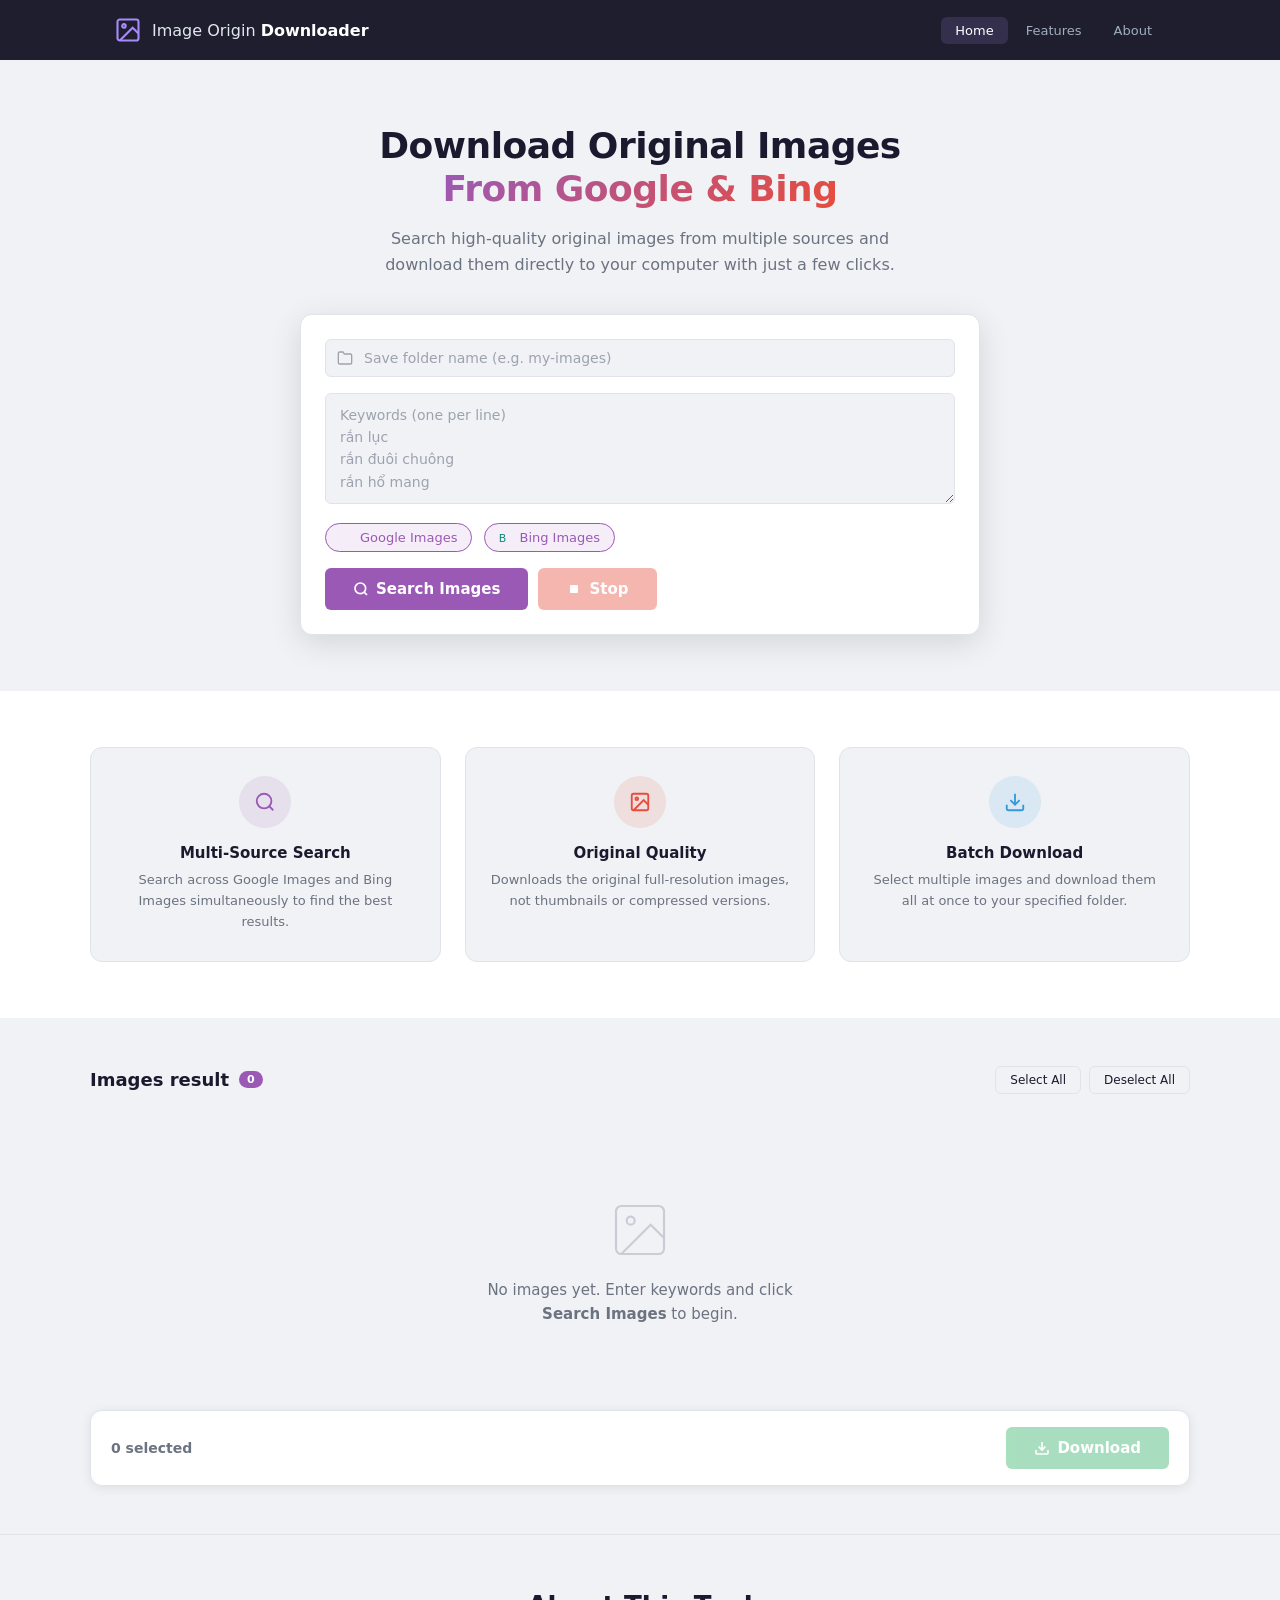
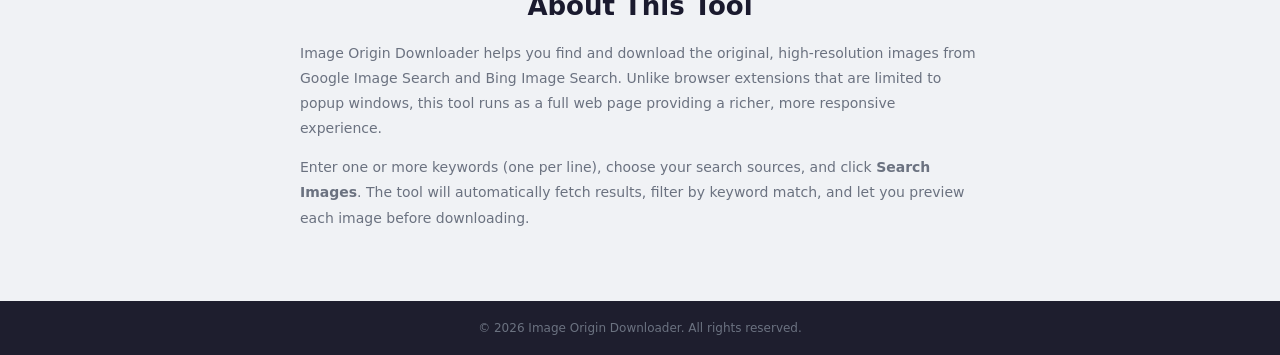
==== index.html @ 775d968b "Remove popup UI and associated functionality for Image Origin Downloader - Deleted popup.html and po" ====
<!DOCTYPE html>
<html lang="vi">
<head>
  <meta charset="UTF-8" />
  <meta name="viewport" content="width=device-width, initial-scale=1.0" />
  <title>Image Origin Downloader</title>
  <link rel="stylesheet" href="css/style.css" />
  <link rel="icon" type="image/png" href="icon.png" />
</head>
<body>

  <!-- ═══════════════════════════════════════
       HEADER
  ═══════════════════════════════════════ -->
  <header class="header">
    <div class="header__inner">
      <a href="#" class="header__logo">
        <svg width="28" height="28" viewBox="0 0 24 24" fill="none" stroke="currentColor" stroke-width="1.8">
          <rect x="3" y="3" width="18" height="18" rx="2"/>
          <circle cx="8.5" cy="8.5" r="1.5"/>
          <polyline points="21 15 16 10 5 21"/>
        </svg>
        <span>Image Origin <strong>Downloader</strong></span>
      </a>
      <nav class="header__nav">
        <a href="#" class="header__nav-link active">Home</a>
        <a href="#features" class="header__nav-link">Features</a>
        <a href="#about" class="header__nav-link">About</a>
      </nav>
    </div>
  </header>

  <!-- ═══════════════════════════════════════
       HERO
  ═══════════════════════════════════════ -->
  <section class="hero">
    <div class="hero__content">
      <h1 class="hero__title">
        Download Original Images<br/>
        <span class="hero__title--accent">From Google &amp; Bing</span>
      </h1>
      <p class="hero__subtitle">
        Search high-quality original images from multiple sources and download them
        directly to your computer with just a few clicks.
      </p>

      <!-- Search Box -->
      <div class="search-box">
        <div class="search-box__field">
          <svg class="search-box__icon" width="16" height="16" viewBox="0 0 24 24" fill="none" stroke="currentColor" stroke-width="2">
            <path d="M22 19a2 2 0 0 1-2 2H4a2 2 0 0 1-2-2V5a2 2 0 0 1 2-2h5l2 3h9a2 2 0 0 1 2 2z"/>
          </svg>
          <input id="saveFolder" type="text" class="search-box__input" placeholder="Save folder name (e.g. my-images)" />
        </div>

        <div class="search-box__textarea-wrap">
          <textarea
            id="keywords"
            class="search-box__textarea"
            rows="4"
            placeholder="Keywords (one per line)&#10;rắn lục&#10;rắn đuôi chuông&#10;rắn hổ mang"
          ></textarea>
        </div>

        <!-- Engine Toggles -->
        <div class="search-box__engines">
          <label class="engine-toggle">
            <input id="googleCheck" type="checkbox" checked />
            <span class="engine-toggle__box">
              <svg width="14" height="14" viewBox="0 0 24 24" fill="none">
                <text y="18" font-size="18" font-family="Arial">G</text>
              </svg>
              Google Images
            </span>
          </label>
          <label class="engine-toggle">
            <input id="bingCheck" type="checkbox" checked />
            <span class="engine-toggle__box">
              <svg width="14" height="14" viewBox="0 0 24 24" fill="none">
                <text y="18" font-size="18" font-family="Arial" fill="#008373">B</text>
              </svg>
              Bing Images
            </span>
          </label>
          <span id="statusText" class="search-box__status"></span>
        </div>

        <!-- Action Buttons -->
        <div class="search-box__actions">
          <button id="searchBtn" class="btn btn--primary btn--lg">
            <svg width="16" height="16" viewBox="0 0 24 24" fill="none" stroke="currentColor" stroke-width="2.5">
              <circle cx="11" cy="11" r="8"/><line x1="21" y1="21" x2="16.65" y2="16.65"/>
            </svg>
            Search Images
          </button>
          <button id="stopBtn" class="btn btn--danger btn--lg" disabled>
            <svg width="16" height="16" viewBox="0 0 24 24" fill="currentColor">
              <rect x="6" y="6" width="12" height="12" rx="1"/>
            </svg>
            Stop
          </button>
        </div>
      </div>

      <!-- Progress -->
      <div id="progressWrap" class="progress hidden">
        <div class="progress__info">
          <span id="progressLabel">Searching...</span>
          <span id="progressCount">0 / 0</span>
        </div>
        <div class="progress__bar">
          <div id="progressFill" class="progress__fill" style="width:0%"></div>
        </div>
      </div>
    </div>
  </section>

  <!-- ═══════════════════════════════════════
       FEATURES
  ═══════════════════════════════════════ -->
  <section id="features" class="features">
    <div class="features__inner">
      <div class="feature-card">
        <div class="feature-card__icon feature-card__icon--purple">
          <svg width="22" height="22" viewBox="0 0 24 24" fill="none" stroke="currentColor" stroke-width="2">
            <circle cx="11" cy="11" r="8"/><line x1="21" y1="21" x2="16.65" y2="16.65"/>
          </svg>
        </div>
        <h3>Multi-Source Search</h3>
        <p>Search across Google Images and Bing Images simultaneously to find the best results.</p>
      </div>
      <div class="feature-card">
        <div class="feature-card__icon feature-card__icon--red">
          <svg width="22" height="22" viewBox="0 0 24 24" fill="none" stroke="currentColor" stroke-width="2">
            <rect x="3" y="3" width="18" height="18" rx="2"/>
            <circle cx="8.5" cy="8.5" r="1.5"/>
            <polyline points="21 15 16 10 5 21"/>
          </svg>
        </div>
        <h3>Original Quality</h3>
        <p>Downloads the original full-resolution images, not thumbnails or compressed versions.</p>
      </div>
      <div class="feature-card">
        <div class="feature-card__icon feature-card__icon--blue">
          <svg width="22" height="22" viewBox="0 0 24 24" fill="none" stroke="currentColor" stroke-width="2">
            <path d="M21 15v4a2 2 0 0 1-2 2H5a2 2 0 0 1-2-2v-4"/>
            <polyline points="7 10 12 15 17 10"/>
            <line x1="12" y1="15" x2="12" y2="3"/>
          </svg>
        </div>
        <h3>Batch Download</h3>
        <p>Select multiple images and download them all at once to your specified folder.</p>
      </div>
    </div>
  </section>

  <!-- ═══════════════════════════════════════
       IMAGES RESULT
  ═══════════════════════════════════════ -->
  <section class="results">
    <div class="results__inner">

      <div class="results__toolbar">
        <div class="results__title-wrap">
          <span class="results__title">Images result</span>
          <span id="imageCount" class="badge">0</span>
        </div>
        <div class="results__actions">
          <button id="selectAllBtn" class="btn btn--sm">Select All</button>
          <button id="deselectAllBtn" class="btn btn--sm btn--outline">Deselect All</button>
        </div>
      </div>

      <div id="imagesGrid" class="images-grid"></div>

      <div id="emptyState" class="empty-state">
        <svg width="64" height="64" viewBox="0 0 24 24" fill="none" stroke="currentColor" stroke-width="0.8">
          <rect x="3" y="3" width="18" height="18" rx="2"/>
          <circle cx="8.5" cy="8.5" r="1.5"/>
          <polyline points="21 15 16 10 5 21"/>
        </svg>
        <p>No images yet. Enter keywords and click <strong>Search Images</strong> to begin.</p>
      </div>

      <!-- Download Bar -->
      <div class="download-bar">
        <span id="selectedCount" class="download-bar__label">0 selected</span>
        <button id="downloadBtn" class="btn btn--success btn--lg" disabled>
          <svg width="16" height="16" viewBox="0 0 24 24" fill="none" stroke="currentColor" stroke-width="2.5">
            <path d="M21 15v4a2 2 0 0 1-2 2H5a2 2 0 0 1-2-2v-4"/>
            <polyline points="7 10 12 15 17 10"/>
            <line x1="12" y1="15" x2="12" y2="3"/>
          </svg>
          Download
        </button>
      </div>

    </div>
  </section>

  <!-- ═══════════════════════════════════════
       ABOUT
  ═══════════════════════════════════════ -->
  <section id="about" class="about">
    <div class="about__inner">
      <h2 class="about__title">About This Tool</h2>
      <p class="about__desc">
        Image Origin Downloader helps you find and download the original, high-resolution images
        from Google Image Search and Bing Image Search. Unlike browser extensions that are limited
        to popup windows, this tool runs as a full web page providing a richer, more responsive
        experience.
      </p>
      <p class="about__desc">
        Enter one or more keywords (one per line), choose your search sources, and click
        <strong>Search Images</strong>. The tool will automatically fetch results, filter by
        keyword match, and let you preview each image before downloading.
      </p>
    </div>
  </section>

  <!-- ═══════════════════════════════════════
       FOOTER
  ═══════════════════════════════════════ -->
  <footer class="footer">
    <p>&copy; 2026 Image Origin Downloader. All rights reserved.</p>
  </footer>

  <script src="js/app.js" type="module"></script>
</body>
</html>
---- css/style.css ----
/* ============================================================
   style.css — Image Origin Downloader
   ============================================================ */

/* ── Reset & Variables ─────────────────────────────────────── */
*, *::before, *::after { box-sizing: border-box; margin: 0; padding: 0; }

:root {
  --clr-bg:          #f0f2f5;
  --clr-surface:     #ffffff;
  --clr-header:      #1e1e2e;
  --clr-nav:         #2d2d44;
  --clr-border:      #e0e4ea;
  --clr-text:        #1a1a2e;
  --clr-text-muted:  #6b7280;
  --clr-purple:      #9b59b6;
  --clr-purple-dark: #8e44ad;
  --clr-red:         #e74c3c;
  --clr-blue:        #3498db;
  --clr-success:     #27ae60;
  --clr-danger:      #e74c3c;
  --clr-warning:     #f39c12;
  --radius:          12px;
  --radius-sm:        6px;
  --shadow:           0 2px 12px rgba(0,0,0,.08);
  --shadow-lg:        0 8px 32px rgba(0,0,0,.12);
  --font: 'Segoe UI', system-ui, -apple-system, sans-serif;
  --transition: 150ms ease;
}

html { scroll-behavior: smooth; }

body {
  font-family: var(--font);
  font-size: 14px;
  color: var(--clr-text);
  background: var(--clr-bg);
  min-height: 100vh;
  display: flex;
  flex-direction: column;
}

/* ── Scrollbar ─────────────────────────────────────────────── */
::-webkit-scrollbar { width: 6px; height: 6px; }
::-webkit-scrollbar-track { background: transparent; }
::-webkit-scrollbar-thumb { background: #c1c7d0; border-radius: 3px; }
::-webkit-scrollbar-thumb:hover { background: #9aa0ab; }

/* ── Header ─────────────────────────────────────────────────── */
.header {
  background: var(--clr-header);
  position: sticky;
  top: 0;
  z-index: 100;
  box-shadow: 0 1px 0 rgba(255,255,255,.06);
}

.header__inner {
  max-width: 1100px;
  margin: 0 auto;
  padding: 0 24px;
  height: 60px;
  display: flex;
  align-items: center;
  justify-content: space-between;
}

.header__logo {
  display: flex;
  align-items: center;
  gap: 10px;
  text-decoration: none;
  color: #fff;
  font-size: 16px;
}

.header__logo svg { color: #a78bfa; flex-shrink: 0; }

.header__logo span { color: #e2e8f0; }
.header__logo strong { color: #fff; font-weight: 700; }

.header__nav {
  display: flex;
  gap: 4px;
}

.header__nav-link {
  text-decoration: none;
  color: #a0aec0;
  font-size: 13px;
  padding: 6px 14px;
  border-radius: var(--radius-sm);
  transition: color var(--transition), background var(--transition);
}

.header__nav-link:hover { color: #e2e8f0; background: rgba(255,255,255,.07); }
.header__nav-link.active { color: #fff; background: rgba(167,139,250,.15); }

/* ── Hero ───────────────────────────────────────────────────── */
.hero {
  background: var(--clr-bg);
  padding: 64px 24px 56px;
  text-align: center;
}

.hero__content {
  max-width: 680px;
  margin: 0 auto;
}

.hero__title {
  font-size: 36px;
  font-weight: 800;
  line-height: 1.2;
  color: var(--clr-text);
  margin-bottom: 16px;
  letter-spacing: -0.5px;
}

.hero__title--accent {
  background: linear-gradient(135deg, var(--clr-purple), var(--clr-red));
  -webkit-background-clip: text;
  -webkit-text-fill-color: transparent;
  background-clip: text;
}

.hero__subtitle {
  font-size: 16px;
  color: var(--clr-text-muted);
  line-height: 1.6;
  margin-bottom: 36px;
  max-width: 540px;
  margin-left: auto;
  margin-right: auto;
}

/* ── Search Box ─────────────────────────────────────────────── */
.search-box {
  background: var(--clr-surface);
  border: 1px solid var(--clr-border);
  border-radius: var(--radius);
  padding: 24px;
  box-shadow: var(--shadow-lg);
  text-align: left;
  display: flex;
  flex-direction: column;
  gap: 16px;
}

.search-box__field {
  position: relative;
  display: flex;
  align-items: center;
}

.search-box__icon {
  position: absolute;
  left: 12px;
  color: #9ca3af;
  pointer-events: none;
}

.search-box__input {
  width: 100%;
  background: var(--clr-bg);
  border: 1.5px solid var(--clr-border);
  border-radius: var(--radius-sm);
  color: var(--clr-text);
  font-size: 14px;
  padding: 10px 14px 10px 38px;
  outline: none;
  transition: border-color var(--transition);
  font-family: var(--font);
}

.search-box__input:focus { border-color: var(--clr-purple); }
.search-box__input::placeholder { color: #9ca3af; }

.search-box__textarea-wrap { position: relative; }

.search-box__textarea {
  width: 100%;
  background: var(--clr-bg);
  border: 1.5px solid var(--clr-border);
  border-radius: var(--radius-sm);
  color: var(--clr-text);
  font-size: 14px;
  padding: 10px 14px;
  resize: vertical;
  outline: none;
  transition: border-color var(--transition);
  font-family: var(--font);
  line-height: 1.6;
  min-height: 90px;
}

.search-box__textarea:focus { border-color: var(--clr-purple); }
.search-box__textarea::placeholder { color: #9ca3af; }

.search-box__engines {
  display: flex;
  align-items: center;
  gap: 12px;
  flex-wrap: wrap;
}

.search-box__status {
  margin-left: auto;
  font-size: 12px;
  font-weight: 500;
  min-height: 18px;
}

.search-box__actions {
  display: flex;
  gap: 10px;
}

/* ── Engine Toggle ──────────────────────────────────────────── */
.engine-toggle { cursor: pointer; }

.engine-toggle input[type="checkbox"] { position: absolute; opacity: 0; width: 0; height: 0; }

.engine-toggle__box {
  display: inline-flex;
  align-items: center;
  gap: 6px;
  padding: 6px 14px;
  border-radius: 20px;
  border: 1.5px solid var(--clr-border);
  font-size: 13px;
  color: var(--clr-text-muted);
  transition: all var(--transition);
  user-select: none;
}

.engine-toggle input[type="checkbox"]:checked + .engine-toggle__box {
  border-color: var(--clr-purple);
  background: rgba(155,89,182,.1);
  color: var(--clr-purple);
}

/* ── Progress ───────────────────────────────────────────────── */
.progress {
  margin-top: 4px;
  background: var(--clr-surface);
  border: 1px solid var(--clr-border);
  border-radius: var(--radius-sm);
  padding: 12px 16px;
}

.progress__info {
  display: flex;
  justify-content: space-between;
  font-size: 12px;
  color: var(--clr-text-muted);
  margin-bottom: 8px;
}

.progress__bar {
  height: 5px;
  background: var(--clr-border);
  border-radius: 3px;
  overflow: hidden;
}

.progress__fill {
  height: 100%;
  background: linear-gradient(90deg, var(--clr-purple), var(--clr-red));
  border-radius: 3px;
  transition: width 300ms ease;
}

/* ── Features ───────────────────────────────────────────────── */
.features {
  background: var(--clr-surface);
  padding: 56px 24px;
}

.features__inner {
  max-width: 1100px;
  margin: 0 auto;
  display: grid;
  grid-template-columns: repeat(3, 1fr);
  gap: 24px;
}

.feature-card {
  background: var(--clr-bg);
  border-radius: var(--radius);
  padding: 28px 24px;
  text-align: center;
  border: 1px solid var(--clr-border);
  transition: transform var(--transition), box-shadow var(--transition);
}

.feature-card:hover {
  transform: translateY(-3px);
  box-shadow: var(--shadow);
}

.feature-card__icon {
  width: 52px;
  height: 52px;
  border-radius: 50%;
  display: flex;
  align-items: center;
  justify-content: center;
  margin: 0 auto 16px;
}

.feature-card__icon--purple { background: rgba(155,89,182,.12); color: var(--clr-purple); }
.feature-card__icon--red    { background: rgba(231,76,60,.12);  color: var(--clr-red);    }
.feature-card__icon--blue   { background: rgba(52,152,219,.12);  color: var(--clr-blue);   }

.feature-card h3 {
  font-size: 15px;
  font-weight: 700;
  color: var(--clr-text);
  margin-bottom: 8px;
}

.feature-card p {
  font-size: 13px;
  color: var(--clr-text-muted);
  line-height: 1.6;
}

/* ── Results ────────────────────────────────────────────────── */
.results {
  flex: 1;
  padding: 48px 24px;
}

.results__inner {
  max-width: 1100px;
  margin: 0 auto;
}

.results__toolbar {
  display: flex;
  align-items: center;
  justify-content: space-between;
  margin-bottom: 20px;
}

.results__title-wrap {
  display: flex;
  align-items: center;
  gap: 10px;
}

.results__title {
  font-size: 18px;
  font-weight: 700;
  color: var(--clr-text);
}

.results__actions {
  display: flex;
  gap: 8px;
}

/* ── Images Grid ────────────────────────────────────────────── */
.images-grid {
  display: grid;
  grid-template-columns: repeat(4, 1fr);
  gap: 14px;
  margin-bottom: 20px;
}

/* ── Image Card ─────────────────────────────────────────────── */
.image-card {
  position: relative;
  border-radius: var(--radius);
  overflow: hidden;
  background: var(--clr-surface);
  border: 2px solid transparent;
  box-shadow: var(--shadow);
  cursor: pointer;
  transition: border-color var(--transition), transform var(--transition), box-shadow var(--transition);
  aspect-ratio: 1;
}

.image-card:hover { transform: translateY(-2px); box-shadow: var(--shadow-lg); }
.image-card.selected { border-color: var(--clr-purple); }
.image-card.disabled { opacity: 0.3; cursor: not-allowed; }
.image-card.disabled:hover { transform: none; box-shadow: var(--shadow); }

.image-card__img {
  width: 100%;
  height: 100%;
  object-fit: cover;
  display: block;
}

.image-card__overlay {
  position: absolute;
  inset: 0;
  background: rgba(30,30,46,.45);
  opacity: 0;
  transition: opacity var(--transition);
  display: flex;
  align-items: center;
  justify-content: center;
}

.image-card:hover .image-card__overlay,
.image-card.selected .image-card__overlay { opacity: 1; }

.image-card__check {
  width: 28px;
  height: 28px;
  border-radius: 50%;
  background: var(--clr-purple);
  border: 2.5px solid #fff;
  display: flex;
  align-items: center;
  justify-content: center;
  color: #fff;
  font-size: 14px;
  font-weight: 700;
}

.image-card__meta {
  position: absolute;
  bottom: 0;
  left: 0;
  right: 0;
  padding: 6px 8px;
  background: linear-gradient(transparent, rgba(30,30,46,.75));
  display: flex;
  align-items: flex-end;
  justify-content: space-between;
  gap: 4px;
}

.image-card__keyword {
  font-size: 10px;
  color: rgba(255,255,255,.85);
  overflow: hidden;
  text-overflow: ellipsis;
  white-space: nowrap;
  flex: 1;
}

.image-card__source {
  font-size: 9px;
  font-weight: 700;
  color: #fff;
  background: var(--clr-purple-dark);
  padding: 1px 5px;
  border-radius: 3px;
  text-transform: uppercase;
  letter-spacing: 0.3px;
  flex-shrink: 0;
}

.image-card__size {
  font-size: 9px;
  color: rgba(255,255,255,.7);
  flex-shrink: 0;
}

/* ── Empty State ───────────────────────────────────────────── */
.empty-state {
  display: flex;
  flex-direction: column;
  align-items: center;
  gap: 16px;
  padding: 64px 24px;
  color: var(--clr-text-muted);
  text-align: center;
}

.empty-state svg { color: #c8cdd6; }
.empty-state p { font-size: 15px; line-height: 1.6; max-width: 360px; }

/* ── Download Bar ───────────────────────────────────────────── */
.download-bar {
  display: flex;
  align-items: center;
  justify-content: space-between;
  background: var(--clr-surface);
  border: 1px solid var(--clr-border);
  border-radius: var(--radius);
  padding: 16px 20px;
  box-shadow: var(--shadow);
  margin-top: 20px;
}

.download-bar__label {
  font-size: 14px;
  font-weight: 600;
  color: var(--clr-text-muted);
}

/* ── About ──────────────────────────────────────────────────── */
.about {
  background: var(--clr-bg);
  padding: 56px 24px;
  border-top: 1px solid var(--clr-border);
}

.about__inner {
  max-width: 680px;
  margin: 0 auto;
  text-align: center;
}

.about__title {
  font-size: 26px;
  font-weight: 800;
  margin-bottom: 20px;
  color: var(--clr-text);
}

.about__desc {
  font-size: 14px;
  color: var(--clr-text-muted);
  line-height: 1.8;
  margin-bottom: 14px;
  text-align: left;
}

/* ── Footer ─────────────────────────────────────────────────── */
.footer {
  background: var(--clr-header);
  padding: 20px 24px;
  text-align: center;
}

.footer p {
  font-size: 12px;
  color: #6b7280;
}

/* ── Buttons ─────────────────────────────────────────────────── */
.btn {
  display: inline-flex;
  align-items: center;
  justify-content: center;
  gap: 7px;
  border: none;
  border-radius: var(--radius-sm);
  font-family: var(--font);
  font-size: 14px;
  font-weight: 600;
  cursor: pointer;
  padding: 10px 20px;
  transition: opacity var(--transition), background var(--transition), transform 80ms;
  white-space: nowrap;
  text-decoration: none;
}

.btn:active { transform: scale(0.97); }
.btn:disabled { opacity: 0.4; cursor: not-allowed; transform: none; }

.btn--primary { background: var(--clr-purple); color: #fff; }
.btn--primary:hover:not(:disabled) { background: var(--clr-purple-dark); }

.btn--danger { background: var(--clr-danger); color: #fff; }
.btn--danger:hover:not(:disabled) { opacity: 0.88; }

.btn--success { background: var(--clr-success); color: #fff; }
.btn--success:hover:not(:disabled) { opacity: 0.88; }

.btn--sm {
  font-size: 12px;
  font-weight: 500;
  padding: 6px 14px;
  background: var(--clr-bg);
  color: var(--clr-text);
  border: 1px solid var(--clr-border);
}
.btn--sm:hover:not(:disabled) { border-color: var(--clr-purple); color: var(--clr-purple); }

.btn--outline { background: transparent; }

.btn--lg { padding: 12px 28px; font-size: 15px; }

/* ── Badge ─────────────────────────────────────────────────── */
.badge {
  background: var(--clr-purple);
  color: #fff;
  font-size: 11px;
  font-weight: 700;
  padding: 2px 8px;
  border-radius: 20px;
}

/* ── Utility ─────────────────────────────────────────────────── */
.hidden { display: none !important; }

/* ── Responsive ─────────────────────────────────────────────── */
@media (max-width: 768px) {
  .hero__title { font-size: 26px; }
  .features__inner { grid-template-columns: 1fr; }
  .images-grid { grid-template-columns: repeat(2, 1fr); }
  .download-bar { flex-direction: column; gap: 12px; align-items: stretch; }
  .download-bar .btn { width: 100%; }
  .results__toolbar { flex-direction: column; gap: 10px; align-items: flex-start; }
  .search-box__engines { gap: 8px; }
}
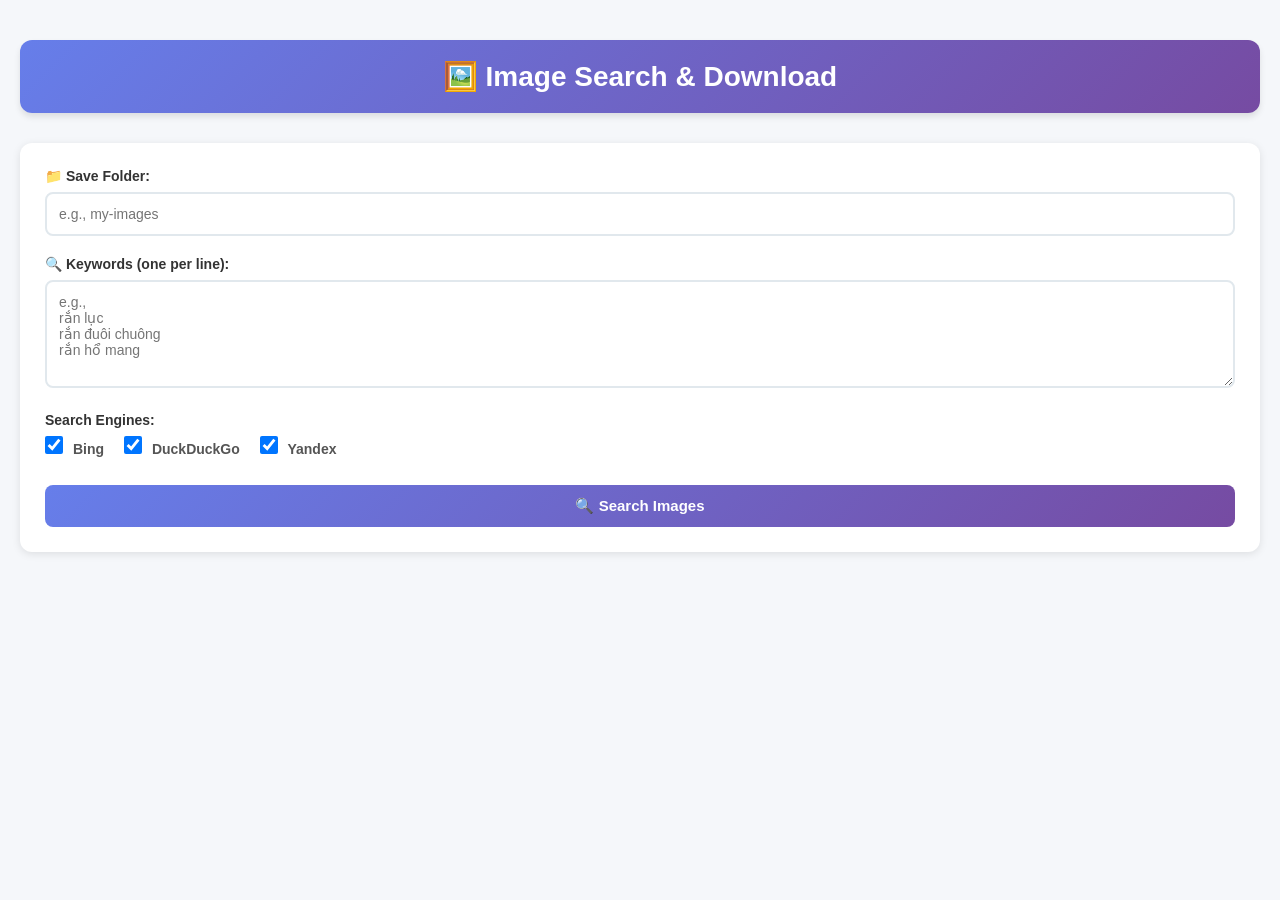
==== commit 2b3abf40: "feat: add Image Search & Download extension with support for Bing, DuckDuckGo, and Yandex - Implemen" ====
--- a/index.html
+++ b/index.html
@@ -1,230 +1,88 @@
 <!DOCTYPE html>
-<html lang="vi">
+<html lang="en">
 <head>
-  <meta charset="UTF-8" />
-  <meta name="viewport" content="width=device-width, initial-scale=1.0" />
-  <title>Image Origin Downloader</title>
-  <link rel="stylesheet" href="css/style.css" />
-  <link rel="icon" type="image/png" href="icon.png" />
+  <meta charset="UTF-8">
+  <meta name="viewport" content="width=device-width, initial-scale=1.0">
+  <title>Image Search & Download</title>
+  <link rel="stylesheet" href="styles.css">
 </head>
 <body>
+  <div class="container">
+    <!-- Header -->
+    <header class="header">
+      <h1>🖼️ Image Search & Download</h1>
+    </header>
 
-  <!-- ═══════════════════════════════════════
-       HEADER
-  ═══════════════════════════════════════ -->
-  <header class="header">
-    <div class="header__inner">
-      <a href="#" class="header__logo">
-        <svg width="28" height="28" viewBox="0 0 24 24" fill="none" stroke="currentColor" stroke-width="1.8">
-          <rect x="3" y="3" width="18" height="18" rx="2"/>
-          <circle cx="8.5" cy="8.5" r="1.5"/>
-          <polyline points="21 15 16 10 5 21"/>
-        </svg>
-        <span>Image Origin <strong>Downloader</strong></span>
-      </a>
-      <nav class="header__nav">
-        <a href="#" class="header__nav-link active">Home</a>
-        <a href="#features" class="header__nav-link">Features</a>
-        <a href="#about" class="header__nav-link">About</a>
-      </nav>
+    <!-- Input Section -->
+    <div class="input-section">
+      <div class="form-group">
+        <label for="saveFolder">📁 Save Folder:</label>
+        <input 
+          type="text" 
+          id="saveFolder" 
+          placeholder="e.g., my-images" 
+          class="input-field"
+        />
+      </div>
+
+      <div class="form-group">
+        <label for="keywords">🔍 Keywords (one per line):</label>
+        <textarea 
+          id="keywords" 
+          rows="5" 
+          placeholder="e.g.,&#10;rắn lục&#10;rắn đuôi chuông&#10;rắn hổ mang"
+          class="input-field textarea-field"
+        ></textarea>
+      </div>
+
+      <div class="form-group">
+        <label>Search Engines:</label>
+        <div class="checkbox-group">
+          <label class="checkbox-label">
+            <input type="checkbox" id="engine-bing" value="bing" checked />
+            <span>Bing</span>
+          </label>
+          <label class="checkbox-label">
+            <input type="checkbox" id="engine-duckduckgo" value="duckduckgo" checked />
+            <span>DuckDuckGo</span>
+          </label>
+          <label class="checkbox-label">
+            <input type="checkbox" id="engine-yandex" value="yandex" checked />
+            <span>Yandex</span>
+          </label>
+        </div>
+      </div>
+
+      <button id="searchBtn" class="btn btn-primary">
+        🔍 Search Images
+      </button>
     </div>
-  </header>
 
-  <!-- ═══════════════════════════════════════
-       HERO
-  ═══════════════════════════════════════ -->
-  <section class="hero">
-    <div class="hero__content">
-      <h1 class="hero__title">
-        Download Original Images<br/>
-        <span class="hero__title--accent">From Google &amp; Bing</span>
-      </h1>
-      <p class="hero__subtitle">
-        Search high-quality original images from multiple sources and download them
-        directly to your computer with just a few clicks.
-      </p>
+    <!-- Status Section -->
+    <div id="statusSection" class="status-section hidden">
+      <div class="status-text" id="statusText"></div>
+      <div class="progress-bar">
+        <div class="progress-fill" id="progressFill"></div>
+      </div>
+    </div>
 
-      <!-- Search Box -->
-      <div class="search-box">
-        <div class="search-box__field">
-          <svg class="search-box__icon" width="16" height="16" viewBox="0 0 24 24" fill="none" stroke="currentColor" stroke-width="2">
-            <path d="M22 19a2 2 0 0 1-2 2H4a2 2 0 0 1-2-2V5a2 2 0 0 1 2-2h5l2 3h9a2 2 0 0 1 2 2z"/>
-          </svg>
-          <input id="saveFolder" type="text" class="search-box__input" placeholder="Save folder name (e.g. my-images)" />
-        </div>
-
-        <div class="search-box__textarea-wrap">
-          <textarea
-            id="keywords"
-            class="search-box__textarea"
-            rows="4"
-            placeholder="Keywords (one per line)&#10;rắn lục&#10;rắn đuôi chuông&#10;rắn hổ mang"
-          ></textarea>
-        </div>
-
-        <!-- Engine Toggles -->
-        <div class="search-box__engines">
-          <label class="engine-toggle">
-            <input id="googleCheck" type="checkbox" checked />
-            <span class="engine-toggle__box">
-              <svg width="14" height="14" viewBox="0 0 24 24" fill="none">
-                <text y="18" font-size="18" font-family="Arial">G</text>
-              </svg>
-              Google Images
-            </span>
-          </label>
-          <label class="engine-toggle">
-            <input id="bingCheck" type="checkbox" checked />
-            <span class="engine-toggle__box">
-              <svg width="14" height="14" viewBox="0 0 24 24" fill="none">
-                <text y="18" font-size="18" font-family="Arial" fill="#008373">B</text>
-              </svg>
-              Bing Images
-            </span>
-          </label>
-          <span id="statusText" class="search-box__status"></span>
-        </div>
-
-        <!-- Action Buttons -->
-        <div class="search-box__actions">
-          <button id="searchBtn" class="btn btn--primary btn--lg">
-            <svg width="16" height="16" viewBox="0 0 24 24" fill="none" stroke="currentColor" stroke-width="2.5">
-              <circle cx="11" cy="11" r="8"/><line x1="21" y1="21" x2="16.65" y2="16.65"/>
-            </svg>
-            Search Images
-          </button>
-          <button id="stopBtn" class="btn btn--danger btn--lg" disabled>
-            <svg width="16" height="16" viewBox="0 0 24 24" fill="currentColor">
-              <rect x="6" y="6" width="12" height="12" rx="1"/>
-            </svg>
-            Stop
+    <!-- Image Results Grid -->
+    <div id="resultsSection" class="results-section hidden">
+      <div class="results-header">
+        <h2>Image Results</h2>
+        <div class="results-actions">
+          <button id="selectAllBtn" class="btn btn-secondary">Select All</button>
+          <button id="deselectAllBtn" class="btn btn-secondary">Deselect All</button>
+          <button id="downloadBtn" class="btn btn-success">
+            ⬇️ Download Selected (<span id="selectedCount">0</span>)
           </button>
         </div>
       </div>
+      
+      <div id="imageGrid" class="image-grid"></div>
+    </div>
+  </div>
 
-      <!-- Progress -->
-      <div id="progressWrap" class="progress hidden">
-        <div class="progress__info">
-          <span id="progressLabel">Searching...</span>
-          <span id="progressCount">0 / 0</span>
-        </div>
-        <div class="progress__bar">
-          <div id="progressFill" class="progress__fill" style="width:0%"></div>
-        </div>
-      </div>
-    </div>
-  </section>
-
-  <!-- ═══════════════════════════════════════
-       FEATURES
-  ═══════════════════════════════════════ -->
-  <section id="features" class="features">
-    <div class="features__inner">
-      <div class="feature-card">
-        <div class="feature-card__icon feature-card__icon--purple">
-          <svg width="22" height="22" viewBox="0 0 24 24" fill="none" stroke="currentColor" stroke-width="2">
-            <circle cx="11" cy="11" r="8"/><line x1="21" y1="21" x2="16.65" y2="16.65"/>
-          </svg>
-        </div>
-        <h3>Multi-Source Search</h3>
-        <p>Search across Google Images and Bing Images simultaneously to find the best results.</p>
-      </div>
-      <div class="feature-card">
-        <div class="feature-card__icon feature-card__icon--red">
-          <svg width="22" height="22" viewBox="0 0 24 24" fill="none" stroke="currentColor" stroke-width="2">
-            <rect x="3" y="3" width="18" height="18" rx="2"/>
-            <circle cx="8.5" cy="8.5" r="1.5"/>
-            <polyline points="21 15 16 10 5 21"/>
-          </svg>
-        </div>
-        <h3>Original Quality</h3>
-        <p>Downloads the original full-resolution images, not thumbnails or compressed versions.</p>
-      </div>
-      <div class="feature-card">
-        <div class="feature-card__icon feature-card__icon--blue">
-          <svg width="22" height="22" viewBox="0 0 24 24" fill="none" stroke="currentColor" stroke-width="2">
-            <path d="M21 15v4a2 2 0 0 1-2 2H5a2 2 0 0 1-2-2v-4"/>
-            <polyline points="7 10 12 15 17 10"/>
-            <line x1="12" y1="15" x2="12" y2="3"/>
-          </svg>
-        </div>
-        <h3>Batch Download</h3>
-        <p>Select multiple images and download them all at once to your specified folder.</p>
-      </div>
-    </div>
-  </section>
-
-  <!-- ═══════════════════════════════════════
-       IMAGES RESULT
-  ═══════════════════════════════════════ -->
-  <section class="results">
-    <div class="results__inner">
-
-      <div class="results__toolbar">
-        <div class="results__title-wrap">
-          <span class="results__title">Images result</span>
-          <span id="imageCount" class="badge">0</span>
-        </div>
-        <div class="results__actions">
-          <button id="selectAllBtn" class="btn btn--sm">Select All</button>
-          <button id="deselectAllBtn" class="btn btn--sm btn--outline">Deselect All</button>
-        </div>
-      </div>
-
-      <div id="imagesGrid" class="images-grid"></div>
-
-      <div id="emptyState" class="empty-state">
-        <svg width="64" height="64" viewBox="0 0 24 24" fill="none" stroke="currentColor" stroke-width="0.8">
-          <rect x="3" y="3" width="18" height="18" rx="2"/>
-          <circle cx="8.5" cy="8.5" r="1.5"/>
-          <polyline points="21 15 16 10 5 21"/>
-        </svg>
-        <p>No images yet. Enter keywords and click <strong>Search Images</strong> to begin.</p>
-      </div>
-
-      <!-- Download Bar -->
-      <div class="download-bar">
-        <span id="selectedCount" class="download-bar__label">0 selected</span>
-        <button id="downloadBtn" class="btn btn--success btn--lg" disabled>
-          <svg width="16" height="16" viewBox="0 0 24 24" fill="none" stroke="currentColor" stroke-width="2.5">
-            <path d="M21 15v4a2 2 0 0 1-2 2H5a2 2 0 0 1-2-2v-4"/>
-            <polyline points="7 10 12 15 17 10"/>
-            <line x1="12" y1="15" x2="12" y2="3"/>
-          </svg>
-          Download
-        </button>
-      </div>
-
-    </div>
-  </section>
-
-  <!-- ═══════════════════════════════════════
-       ABOUT
-  ═══════════════════════════════════════ -->
-  <section id="about" class="about">
-    <div class="about__inner">
-      <h2 class="about__title">About This Tool</h2>
-      <p class="about__desc">
-        Image Origin Downloader helps you find and download the original, high-resolution images
-        from Google Image Search and Bing Image Search. Unlike browser extensions that are limited
-        to popup windows, this tool runs as a full web page providing a richer, more responsive
-        experience.
-      </p>
-      <p class="about__desc">
-        Enter one or more keywords (one per line), choose your search sources, and click
-        <strong>Search Images</strong>. The tool will automatically fetch results, filter by
-        keyword match, and let you preview each image before downloading.
-      </p>
-    </div>
-  </section>
-
-  <!-- ═══════════════════════════════════════
-       FOOTER
-  ═══════════════════════════════════════ -->
-  <footer class="footer">
-    <p>&copy; 2026 Image Origin Downloader. All rights reserved.</p>
-  </footer>
-
-  <script src="js/app.js" type="module"></script>
+  <script type="module" src="app.js"></script>
 </body>
 </html>
--- a/styles.css
+++ b/styles.css
@@ -0,0 +1,319 @@
+/* Global Styles */
+* {
+  margin: 0;
+  padding: 0;
+  box-sizing: border-box;
+}
+
+body {
+  font-family: -apple-system, BlinkMacSystemFont, 'Segoe UI', Roboto, Oxygen, Ubuntu, Cantarell, sans-serif;
+  background: #f5f7fa;
+  margin: 0;
+  padding: 0;
+}
+
+.container {
+  max-width: 1400px;
+  margin: 0 auto;
+  padding: 40px 20px;
+}
+
+/* Header */
+.header {
+  text-align: center;
+  margin-bottom: 30px;
+  padding: 20px;
+  background: linear-gradient(135deg, #667eea 0%, #764ba2 100%);
+  border-radius: 12px;
+  color: white;
+  box-shadow: 0 4px 6px rgba(0, 0, 0, 0.1);
+}
+
+.header h1 {
+  font-size: 28px;
+  font-weight: 600;
+}
+
+/* Input Section */
+.input-section {
+  background: white;
+  padding: 25px;
+  border-radius: 12px;
+  box-shadow: 0 2px 8px rgba(0, 0, 0, 0.1);
+  margin-bottom: 20px;
+}
+
+.form-group {
+  margin-bottom: 20px;
+}
+
+.form-group label {
+  display: block;
+  font-weight: 600;
+  margin-bottom: 8px;
+  color: #333;
+  font-size: 14px;
+}
+
+.input-field {
+  width: 100%;
+  padding: 12px;
+  border: 2px solid #e1e8ed;
+  border-radius: 8px;
+  font-size: 14px;
+  transition: border-color 0.3s;
+}
+
+.input-field:focus {
+  outline: none;
+  border-color: #667eea;
+}
+
+.textarea-field {
+  resize: vertical;
+  font-family: inherit;
+  min-height: 100px;
+}
+
+/* Checkbox Group */
+.checkbox-group {
+  display: flex;
+  gap: 20px;
+  flex-wrap: wrap;
+}
+
+.checkbox-label {
+  display: flex;
+  align-items: center;
+  cursor: pointer;
+  font-size: 14px;
+}
+
+.checkbox-label input[type="checkbox"] {
+  margin-right: 6px;
+  width: 18px;
+  height: 18px;
+  cursor: pointer;
+}
+
+.checkbox-label span {
+  color: #555;
+}
+
+/* Buttons */
+.btn {
+  padding: 12px 24px;
+  border: none;
+  border-radius: 8px;
+  font-size: 15px;
+  font-weight: 600;
+  cursor: pointer;
+  transition: all 0.3s;
+  display: inline-block;
+}
+
+.btn:hover {
+  transform: translateY(-2px);
+  box-shadow: 0 4px 12px rgba(0, 0, 0, 0.15);
+}
+
+.btn:active {
+  transform: translateY(0);
+}
+
+.btn-primary {
+  background: linear-gradient(135deg, #667eea 0%, #764ba2 100%);
+  color: white;
+  width: 100%;
+}
+
+.btn-secondary {
+  background: #e1e8ed;
+  color: #333;
+}
+
+.btn-secondary:hover {
+  background: #d1d8dd;
+}
+
+.btn-success {
+  background: linear-gradient(135deg, #11998e 0%, #38ef7d 100%);
+  color: white;
+}
+
+.btn:disabled {
+  opacity: 0.5;
+  cursor: not-allowed;
+  transform: none;
+}
+
+/* Status Section */
+.status-section {
+  background: white;
+  padding: 20px;
+  border-radius: 12px;
+  box-shadow: 0 2px 8px rgba(0, 0, 0, 0.1);
+  margin-bottom: 20px;
+}
+
+.status-text {
+  margin-bottom: 12px;
+  font-size: 14px;
+  color: #555;
+  text-align: center;
+}
+
+.progress-bar {
+  width: 100%;
+  height: 8px;
+  background: #e1e8ed;
+  border-radius: 4px;
+  overflow: hidden;
+}
+
+.progress-fill {
+  height: 100%;
+  background: linear-gradient(90deg, #667eea 0%, #764ba2 100%);
+  width: 0%;
+  transition: width 0.3s;
+}
+
+/* Results Section */
+.results-section {
+  background: white;
+  padding: 25px;
+  border-radius: 12px;
+  box-shadow: 0 2px 8px rgba(0, 0, 0, 0.1);
+}
+
+.results-header {
+  display: flex;
+  justify-content: space-between;
+  align-items: center;
+  margin-bottom: 20px;
+  flex-wrap: wrap;
+  gap: 15px;
+}
+
+.results-header h2 {
+  font-size: 20px;
+  color: #333;
+}
+
+.results-actions {
+  display: flex;
+  gap: 10px;
+}
+
+/* Image Grid */
+.image-grid {
+  display: grid;
+  grid-template-columns: repeat(4, 1fr);
+  gap: 20px;
+  margin-top: 20px;
+}
+
+.image-card {
+  background: #f9fafb;
+  border: 2px solid #e1e8ed;
+  border-radius: 12px;
+  overflow: hidden;
+  cursor: pointer;
+  transition: all 0.3s;
+  position: relative;
+}
+
+.image-card:hover {
+  transform: translateY(-4px);
+  box-shadow: 0 8px 16px rgba(0, 0, 0, 0.15);
+}
+
+.image-card.selected {
+  border-color: #667eea;
+  box-shadow: 0 0 0 3px rgba(102, 126, 234, 0.2);
+}
+
+.image-card-thumbnail {
+  width: 100%;
+  height: 180px;
+  object-fit: cover;
+  background: #e1e8ed;
+}
+
+.image-card-info {
+  padding: 12px;
+}
+
+.image-card-badges {
+  display: flex;
+  gap: 6px;
+  margin-bottom: 8px;
+  flex-wrap: wrap;
+}
+
+.badge {
+  font-size: 11px;
+  padding: 3px 8px;
+  border-radius: 4px;
+  font-weight: 600;
+  text-transform: uppercase;
+}
+
+.badge-bing {
+  background: #008373;
+  color: white;
+}
+
+.badge-duckduckgo {
+  background: #de5833;
+  color: white;
+}
+
+.badge-yandex {
+  background: #fc0;
+  color: #000;
+}
+
+.image-card-size {
+  font-size: 12px;
+  color: #666;
+  margin-bottom: 6px;
+}
+
+.image-card-title {
+  font-size: 13px;
+  color: #333;
+  overflow: hidden;
+  text-overflow: ellipsis;
+  display: -webkit-box;
+  -webkit-line-clamp: 2;
+  line-clamp: 2;
+  -webkit-box-orient: vertical;
+  line-height: 1.4;
+}
+
+.image-card-selected-indicator {
+  position: absolute;
+  top: 10px;
+  right: 10px;
+  width: 30px;
+  height: 30px;
+  background: #667eea;
+  border-radius: 50%;
+  display: flex;
+  align-items: center;
+  justify-content: center;
+  color: white;
+  font-size: 18px;
+  opacity: 0;
+  transition: opacity 0.3s;
+}
+
+.image-card.selected .image-card-selected-indicator {
+  opacity: 1;
+}
+
+/* Utility Classes */
+.hidden {
+  display: none !important;
+}
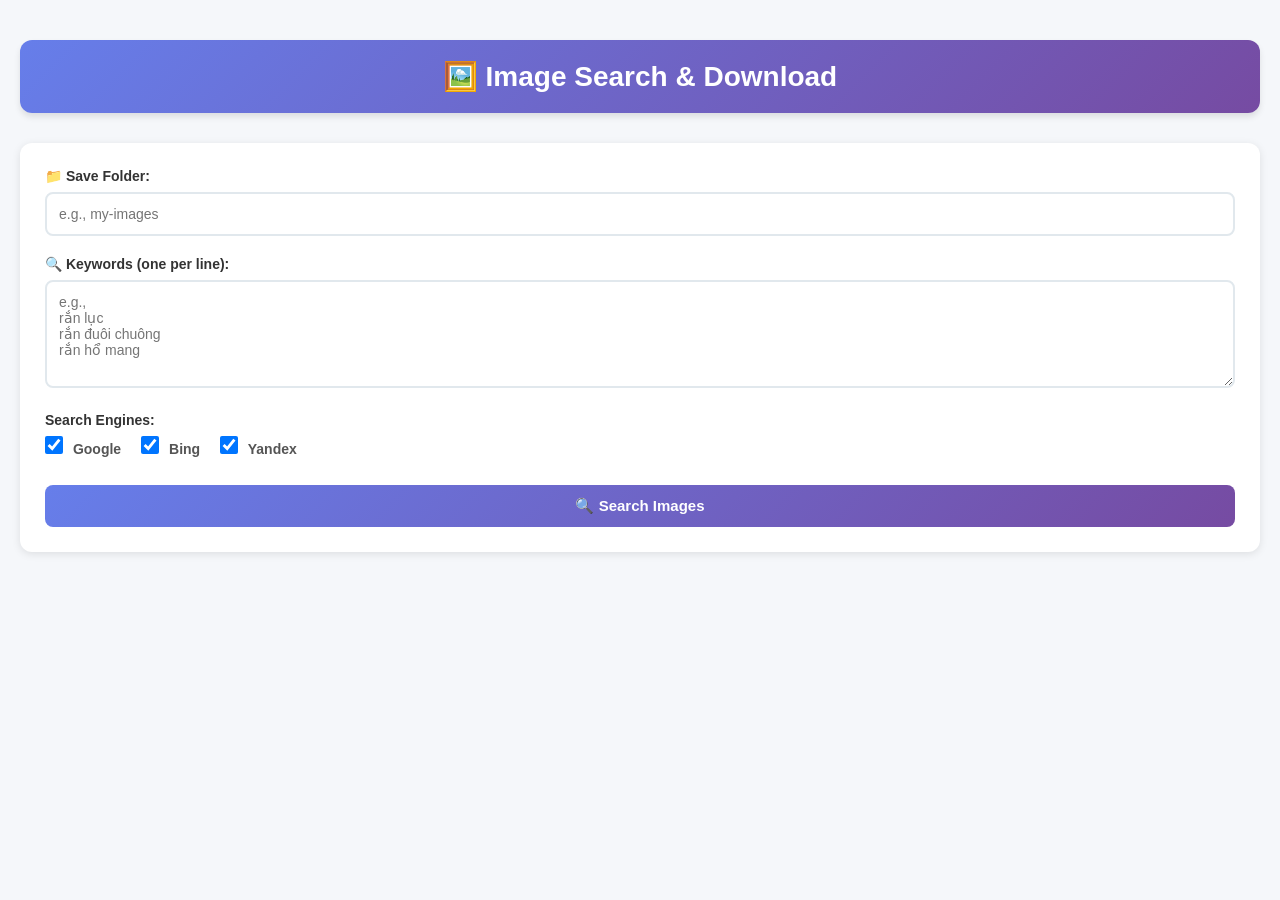
==== commit 02e2057b: "feat: update search engine support to include Google and remove DuckDuckGo" ====
--- a/index.html
+++ b/index.html
@@ -39,12 +39,12 @@
         <label>Search Engines:</label>
         <div class="checkbox-group">
           <label class="checkbox-label">
+            <input type="checkbox" id="engine-google" value="google" checked />
+            <span>Google</span>
+          </label>
+          <label class="checkbox-label">
             <input type="checkbox" id="engine-bing" value="bing" checked />
             <span>Bing</span>
-          </label>
-          <label class="checkbox-label">
-            <input type="checkbox" id="engine-duckduckgo" value="duckduckgo" checked />
-            <span>DuckDuckGo</span>
           </label>
           <label class="checkbox-label">
             <input type="checkbox" id="engine-yandex" value="yandex" checked />
--- a/styles.css
+++ b/styles.css
@@ -259,13 +259,13 @@
   text-transform: uppercase;
 }
 
+.badge-google {
+  background: #4285f4;
+  color: white;
+}
+
 .badge-bing {
   background: #008373;
-  color: white;
-}
-
-.badge-duckduckgo {
-  background: #de5833;
   color: white;
 }
 
